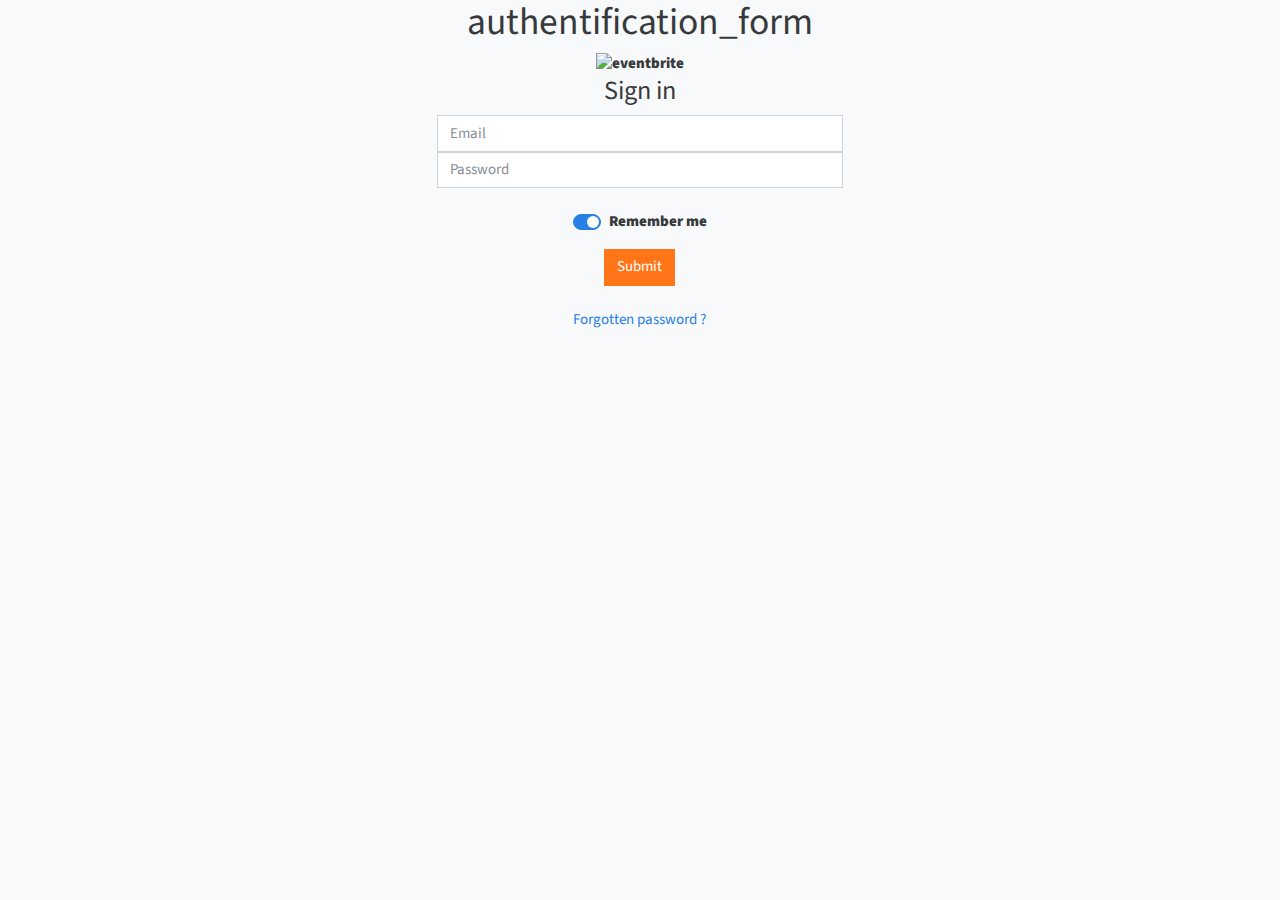
==== authentification_form.html @ f5c050cd "nav auth" ====
<!DOCTYPE html>
<html lang="en">
  <head>

    <meta charset="utf-8">
    <title>auth</title>
    <meta name="viewport" content="width=device-width, initial-scale=1">
    <meta http-equiv="X-UA-Compatible" content="IE=edge" />
    <link rel="stylesheet" href="style/bootstrap.css" media="screen">

  </head>

    <body style="text-align:center">

      <h1><b>authentification_form<b></h1>



      <div class="row" style="text-align:center">
        <div  class="col-lg-4">
      </div>


      <div  class="col-lg-4">
        <form>
        <div class="form-group">
          <img src="https://www.appvizer.fr/media/application/1915/logo/logo-Eventbrite.png" alt="eventbrite" style="height:50%;width:50px"><br>
          <h3><b>Sign in</b> </h3>

         <input type="email" class="form-control" id="InputEmail" placeholder="Email">
         <input type="password" class="form-control" id="inputPassword" placeholder="Password"><br>

         <div class="form-group">
           <div class="custom-control custom-switch">
            <input type="checkbox" class="custom-control-input" id="customSwitch1" checked="">
            <label class="custom-control-label" for="customSwitch1">Remember me </label>
          </div>
        </div>

         <button type="submit" class="btn btn-warning">Submit</button>
       </div>
       </form>
       <button type="button" class="btn btn-link">Forgotten password ?</button>
     </div>


      </div>
    </body>
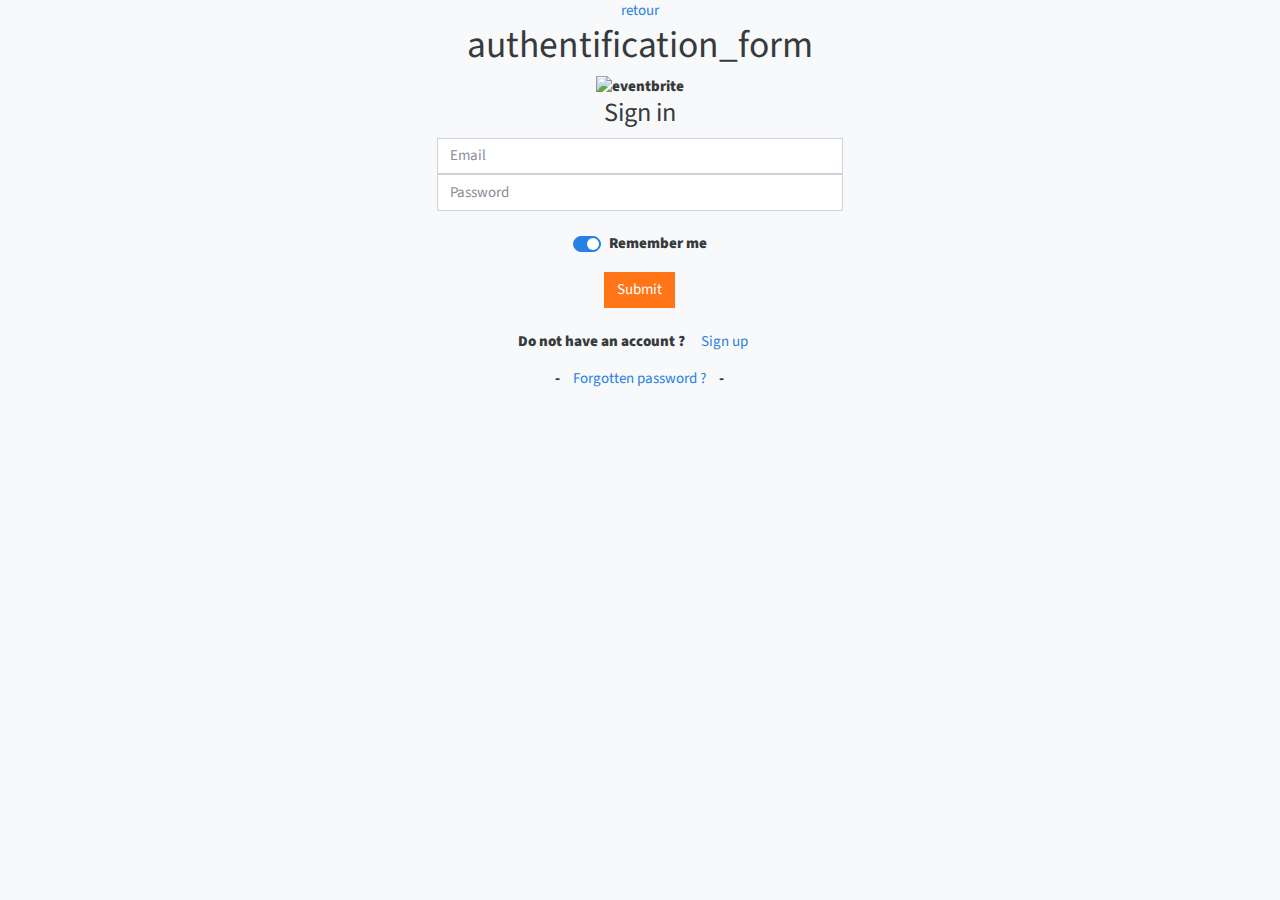
==== commit ccc14713: "add event" ====
--- a/authentification_form.html
+++ b/authentification_form.html
@@ -11,7 +11,7 @@
   </head>
 
     <body style="text-align:center">
-
+      <a href="index.html">retour</a>
       <h1><b>authentification_form<b></h1>
 
 
@@ -40,9 +40,9 @@
          <button type="submit" class="btn btn-warning">Submit</button>
        </div>
        </form>
-       <button type="button" class="btn btn-link">Forgotten password ?</button>
+       Do not have an account ? <button type="button" class="btn btn-link">Sign up</button><br>
+      -<button type="button" class="btn btn-link">Forgotten password ?</button>-
      </div>
+    </div>
 
-
-      </div>
-    </body>
+  </body>
